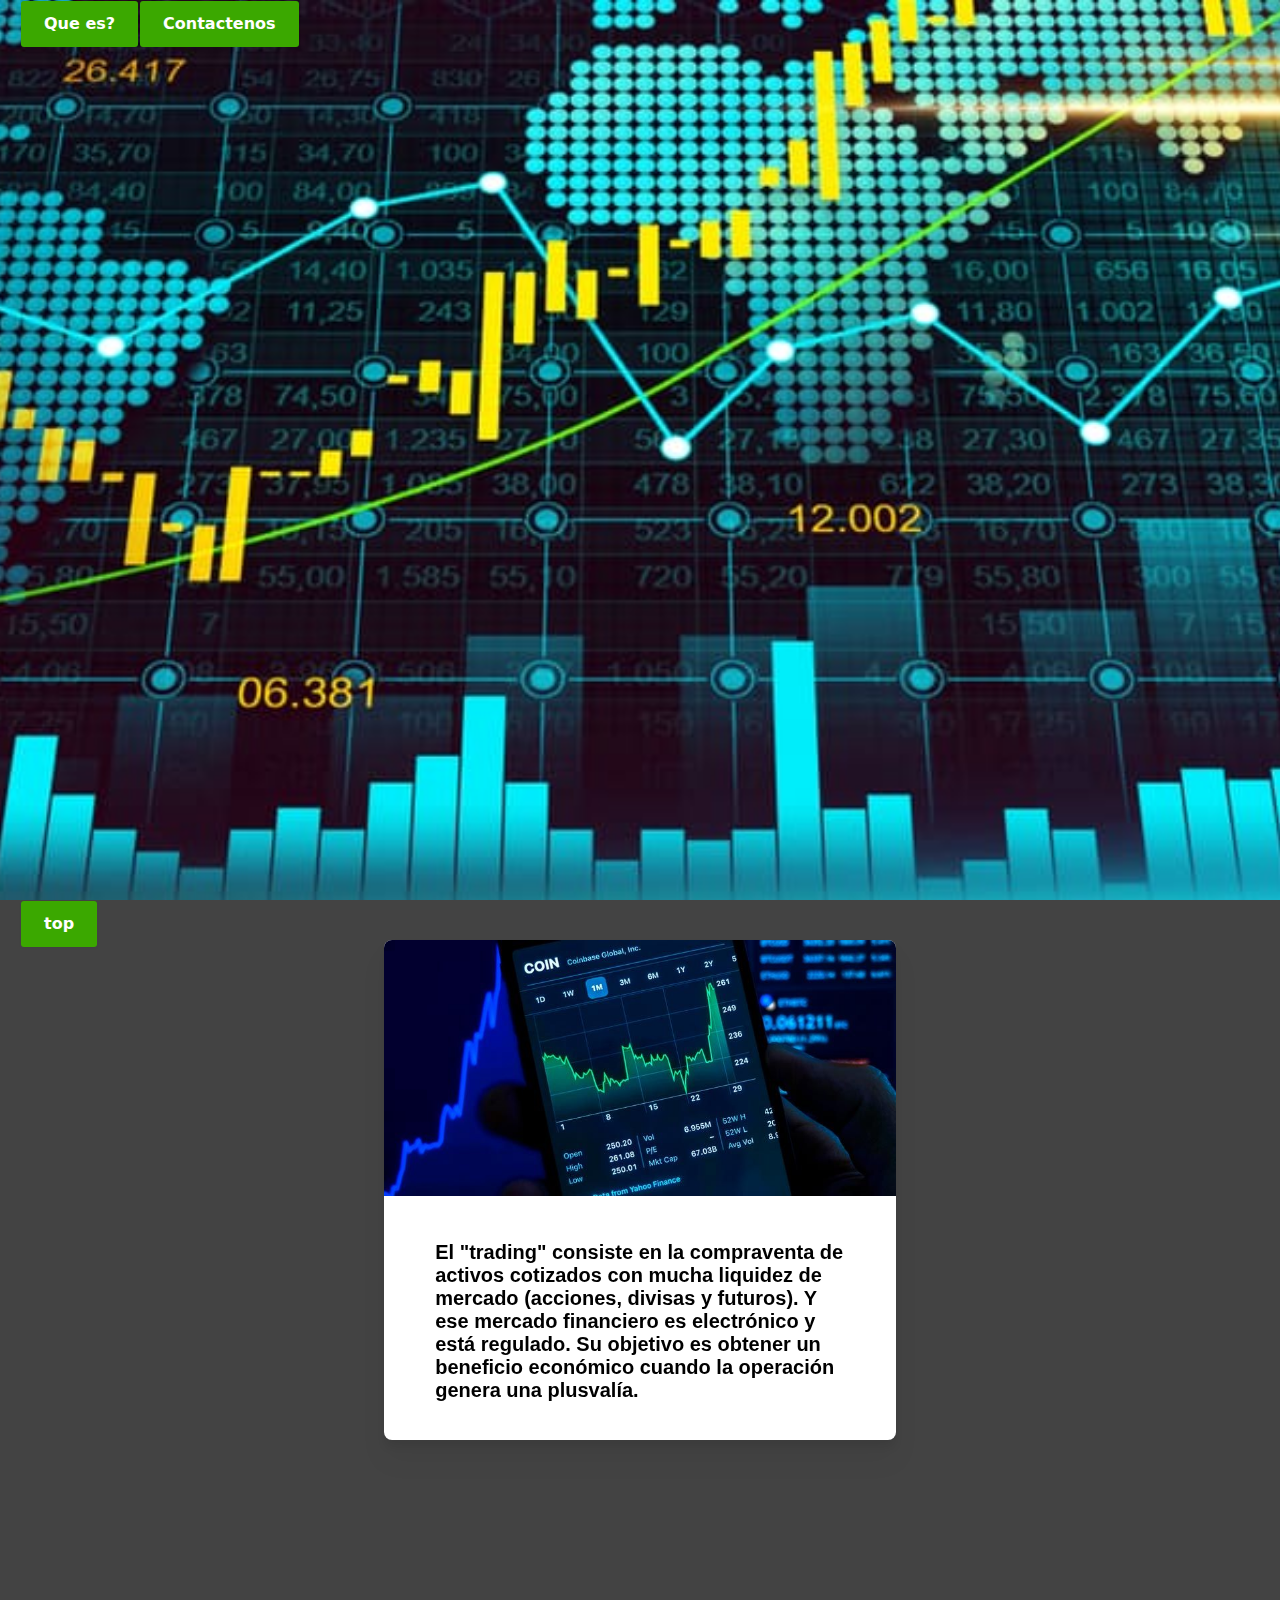
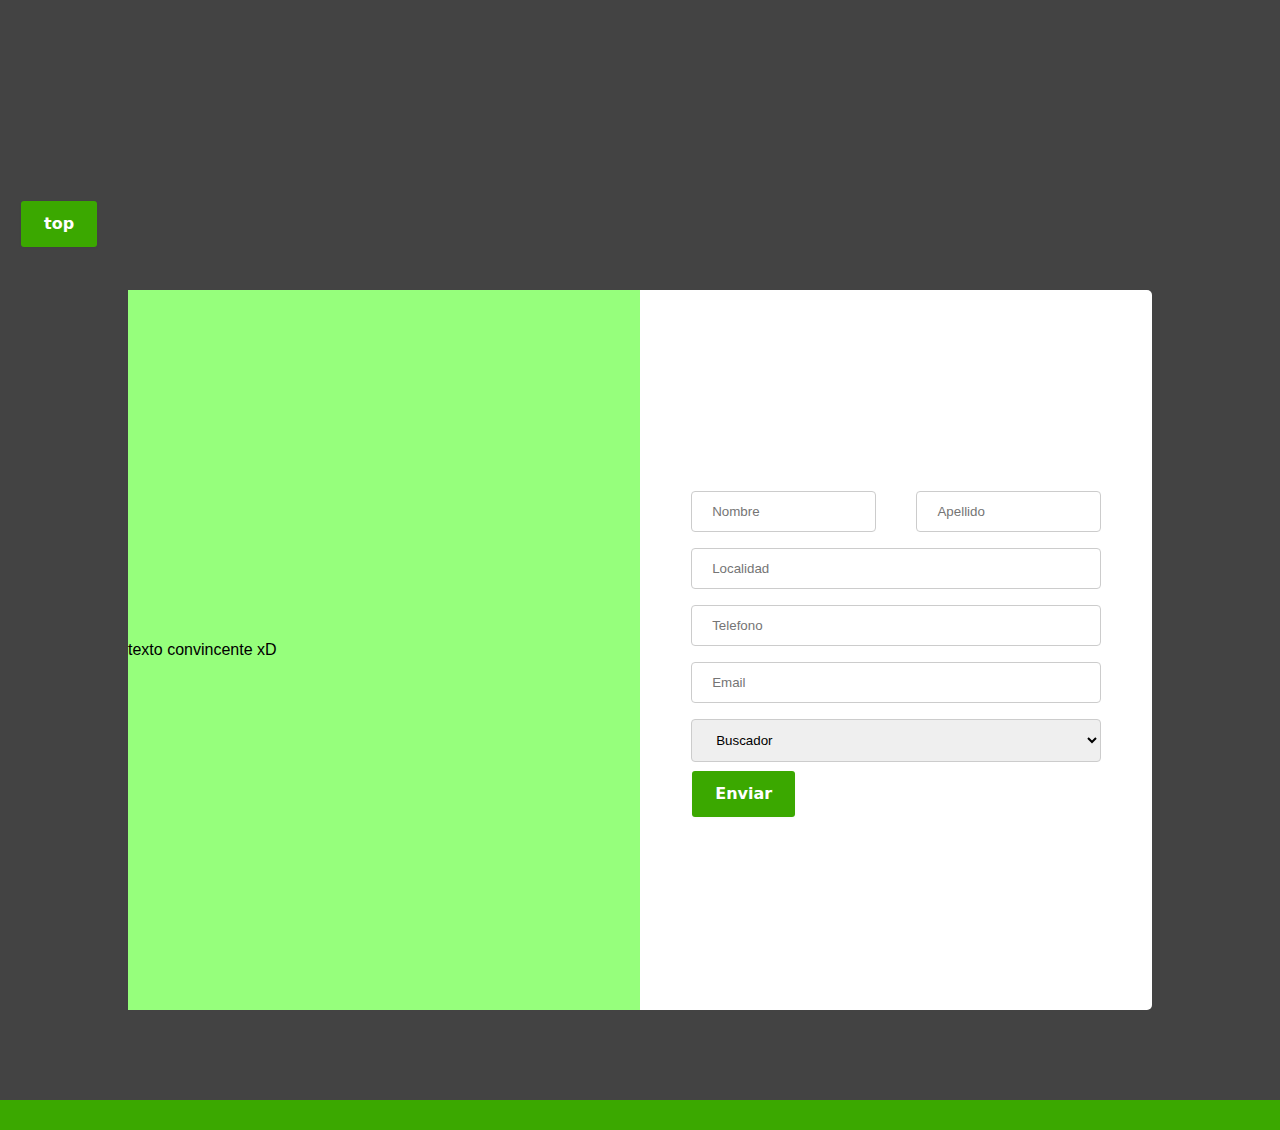
==== index.html @ 992c227d "v1" ====
<!DOCTYPE html>
<html lang="en">
<head>
    <meta charset="UTF-8">
    <meta http-equiv="X-UA-Compatible" content="IE=edge">
    <meta name="viewport" content="width=device-width, initial-scale=1.0">
    <meta name="description" content="">
    <meta name="keywords" content="HTML, CSS">
    <meta name="author" content="Leonardo Couñago Arballo">
    <title>Document</title>
    <link rel="stylesheet" href="style.css">
    <link rel="stylesheet" href="https://cdnjs.cloudflare.com/ajax/libs/font-awesome/6.2.0/css/all.min.css" integrity="sha512-xh6O/CkQoPOWDdYTDqeRdPCVd1SpvCA9XXcUnZS2FmJNp1coAFzvtCN9BmamE+4aHK8yyUHUSCcJHgXloTyT2A==" crossorigin="anonymous" referrerpolicy="no-referrer" />
    
</head>
<body>

    <section class="sec1">
        <div class="btn-container">
            <a href="#sec2" class="button-5">Que es?</a>
            <a href="#sec3" class="button-5">Contactenos</a>
        </div>
        <div></div>
    </section>
    <section id="sec2" class="sec2">
        <div class="btn-container">
            <a href="#top" class="button-5">top</a>
        </div>
        <div class="card-container">
            <div class="card1">
                <div class="img-container">
                    <img src="celular.jpg" alt="mercadito">
                </div>
                <div class="card-text">
                    <div class="text">
                        El "trading" consiste en la compraventa de activos cotizados con mucha liquidez de mercado (acciones, divisas y futuros). Y ese mercado financiero es electrónico y está regulado. Su objetivo es obtener un beneficio económico cuando la operación genera una plusvalía.
                    </div>
                </div>
            </div>
        </div>
    </section>
    <section id="sec3" class="sec3">
        <div class="btn-container">
            <a href="#top" class="button-5">top</a>
        </div>
        <div class="content-sec3">
            <div class="sec31">
                texto convincente xD
            </div>
            <div class="sec32">
                <form id=form action="" class="form">
                    <div>
                        <input id="nombre" class="med-input" type="text" placeholder="Nombre" required></input>
                        <input id="apellido" class="med-input" type="text" placeholder="Apellido" required></input>
                    </div>
                    <input id="localidad" class="input" type="text" placeholder="Localidad" required></input>
                    <input id="telefono" class="input" type="text" placeholder="Telefono" required></input>
                    <input id="email" class="input" type="text" placeholder="Email" required></input>
                    <select name="donde" class="input" id="donde" aria-placeholder="como nos encontraste">
                        <option value="buscador">Buscador</option>
                        <option value="publicidad">Publicidad</option>
                        <option value="mail">Mail</option>
                        <option value="otros">Otros</option>
                    </select>
                    <div class="card-container">
                        <a href="agradecimiento.html" type="submit" class="button-5">Enviar</a>  
                    </div>
                </form>
            </div>
        </div>
    </section>
    <footer class="fot">
        <a href="https://www.facebook.com/leonardo.counagoarballo"><i class="fa-brands fa-facebook svg"></i></a>
        <a href="https://web.whatsapp.com/"><i class="fa-brands fa-whatsapp svg"></i></a>
        <a href="https://github.com/leokhfm"><i class="fa-brands fa-github svg"></i></a>
        <a href="https://www.linkedin.com/in/leonardo-cou%C3%B1ago-arballo-b1a31b153/"><i class="fa-brands fa-linkedin svg"></i></a>
    </footer>
    
</body>
</html>
---- style.css ----
:root{
    --primary: #ffffff;
    --secundary:#434343;
    --terciary:#96ff7c;
    --buttom:#3ba800 ;
}
*{
    margin: 0;
    padding: 0;
    box-sizing: border-box;
    text-decoration: none;
    font-family: 'Segoe UI', Tahoma, Geneva, Verdana, sans-serif;
}

html{
    width: 100%;
    scroll-behavior: smooth;
}

section{
    width: 100%;
    height: 100vh;
}

.btn-container{
    display: flex;
    justify-content: left;
    position: absolute;
    left: 20px;
}

.btn {
    margin: 20px;
    background-color: green;
    color: #ffffff;
    width: 90px;
    height: 40px;
    text-align: center;
    filter: drop-shadow(0 20px 13px rgb(0 0 0 / 0.03)) drop-shadow(0 8px 5px rgb(0 0 0 / 0.08));
}


.sec1{
    background-image: url(abinvesting-mercado-de-capitales.jpg);
    background-repeat: no-repeat;
    background-position: center center;
    background-size: cover;
}
.sec2{
    background: var(--secundary);
}
.card-container {
    display: flex;
    justify-content: center;

}
.card1{
    background-color: var(--primary);
    width: 40%;
    height: 500px;
    border-radius: 8px;
    padding: auto;
    margin-top: 40px;
    filter: drop-shadow(0 20px 13px rgb(0 0 0 / 0.03)) drop-shadow(0 8px 5px rgb(0 0 0 / 0.08));
}
.card-text{
    width: 100%;
    height: 50%;
    display: flex;
}
.card-text .text{
    margin: auto;
    width: 80%;
    font-size: 20px;
    font-weight: 700;
}
.img-container{
    display: flex;
    text-align: center;
    overflow: hidden;
    top: 50%;
    left: 50%;
    right: 50%;
    bottom: 50%;

}
.img-container img{
    width: 100%;
    border-top-left-radius: 8px;
    border-top-right-radius: 8px;
}
.sec3{
    background: var(--secundary);
    display: flex;
}
.content-sec3{
    width: 80%;
    background-color: var(--primary);
    margin: auto;
    height: 80%;
    border-radius: 5px;
    display: flex;
    justify-content: space-around;
}
.sec31{
    display: flex;
    align-items: center;
    text-align: center;
    width: 50%;
    background-color: var(--terciary);
}
.sec32{
    display: flex;
    align-items: center;
    padding: auto;
    width: 50%;
}
.form {
    width: 80%;
    margin: auto;
}
.form div {
    display: flex;
    justify-content: space-between;
}
.form .btn {
    margin: auto;
}
.med-input{
    width: 45%;
    padding: 12px 20px;
    margin: 8px 0;
    display: inline-block;
    border: 1px solid #ccc;
    border-radius: 4px;
    box-sizing: border-box;
}
.input {
    width: 100%;
    padding: 12px 20px;
    margin: 8px 0;
    display: inline-block;
    border: 1px solid #ccc;
    border-radius: 4px;
    box-sizing: border-box;
  }
.fot{
    background: var(--buttom);
    height: 30px;
    display: flex;
    align-items: center;
}


.button-5 {
    align-items: center;
    background-clip: padding-box;
    background-color: var(--buttom);
    border: 1px solid transparent;
    border-radius: .25rem;
    box-shadow: rgba(0, 0, 0, 0.02) 0 1px 3px 0;
    box-sizing: border-box;
    color: #fff;
    cursor: pointer;
    display: inline-flex;
    font-family: system-ui,-apple-system,system-ui,"Helvetica Neue",Helvetica,Arial,sans-serif;
    font-size: 16px;
    font-weight: 600;
    justify-content: center;
    line-height: 1.25;
    margin: 0;
    min-height: 3rem;
    padding: calc(.875rem - 1px) calc(1.5rem - 1px);
    position: relative;
    text-decoration: none;
    transition: all 250ms;
    user-select: none;
    -webkit-user-select: none;
    touch-action: manipulation;
    vertical-align: baseline;
    width: auto;
}

.button-5:hover,
.button-5:focus {
    background-color: #fb8332;
    box-shadow: rgba(0, 0, 0, 0.1) 0 4px 12px;
}

.button-5:hover {
    transform: translateY(-1px);
}

.button-5:active {
    background-color: #c85000;
    box-shadow: rgba(0, 0, 0, .06) 0 2px 4px;
    transform: translateY(0);
}

.svg{
    color: #ffffff;
    font-size: 16px;
    margin-left: 10px;
}
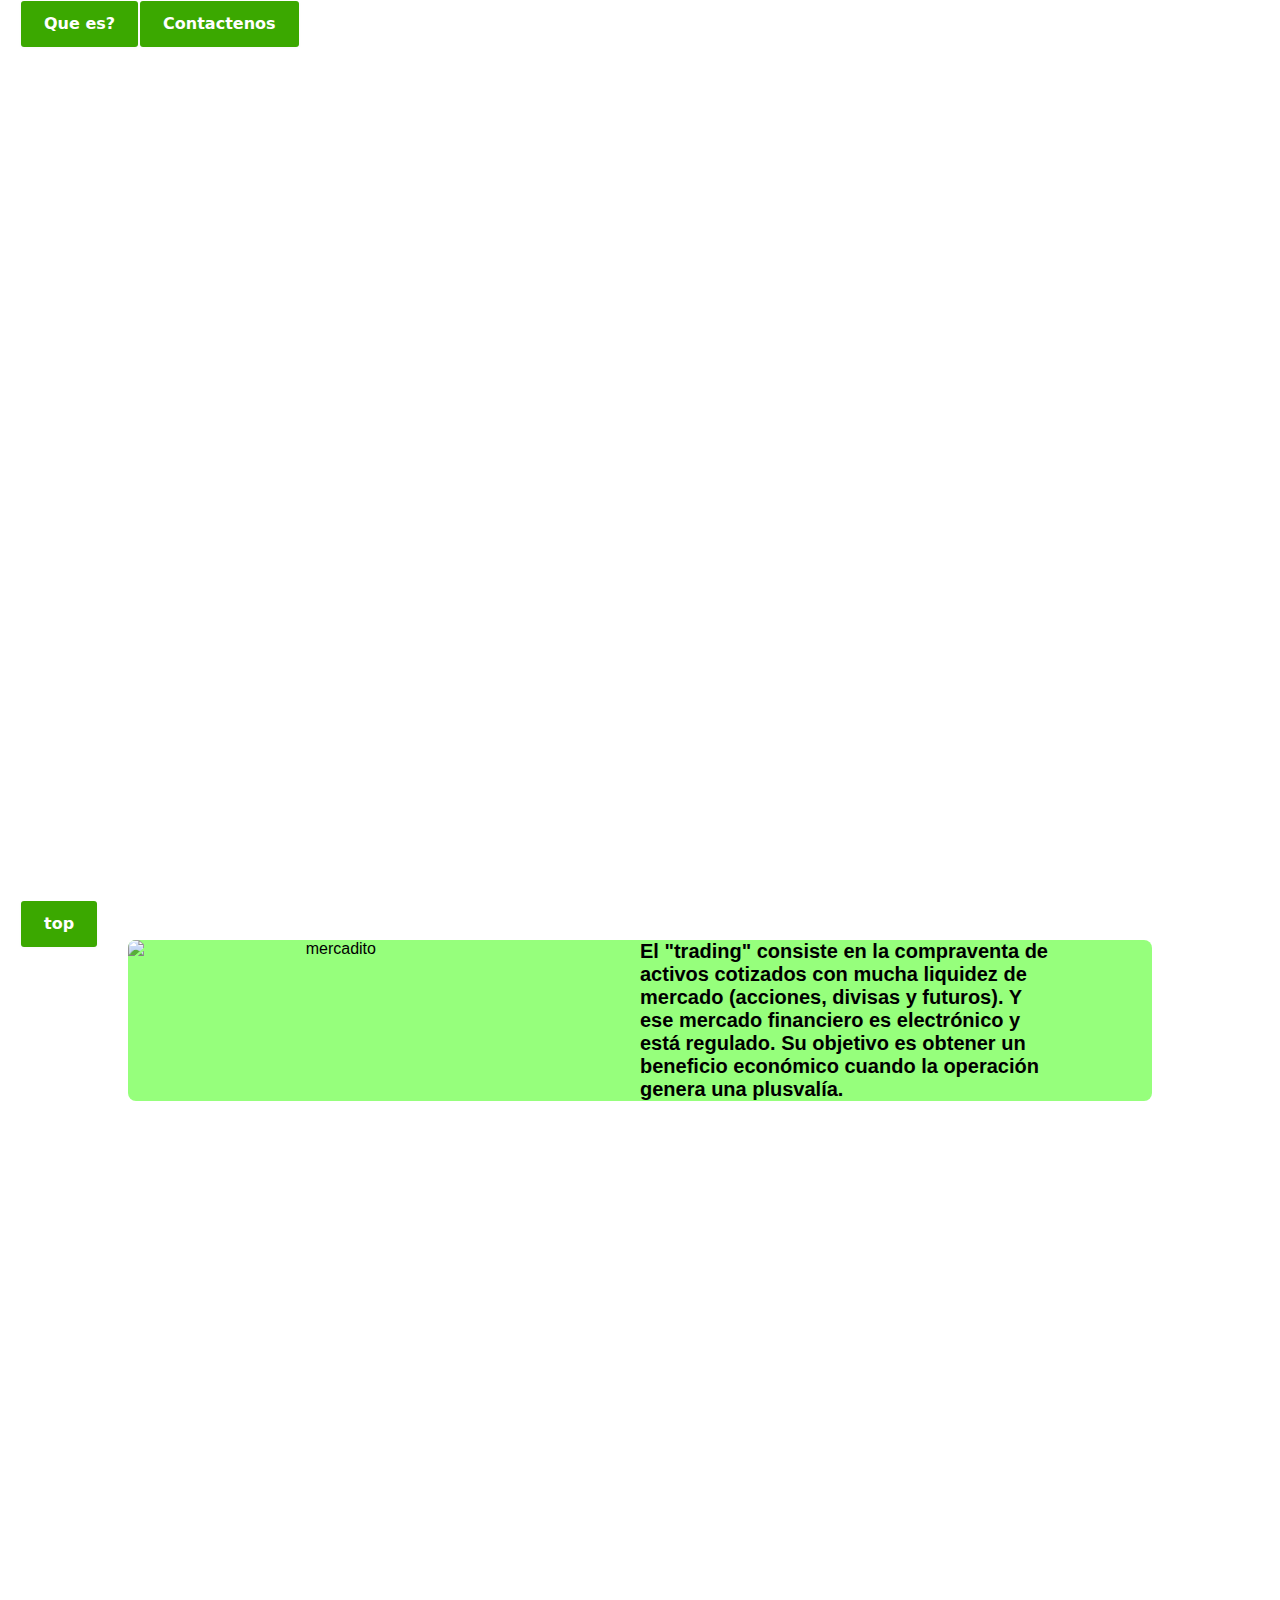
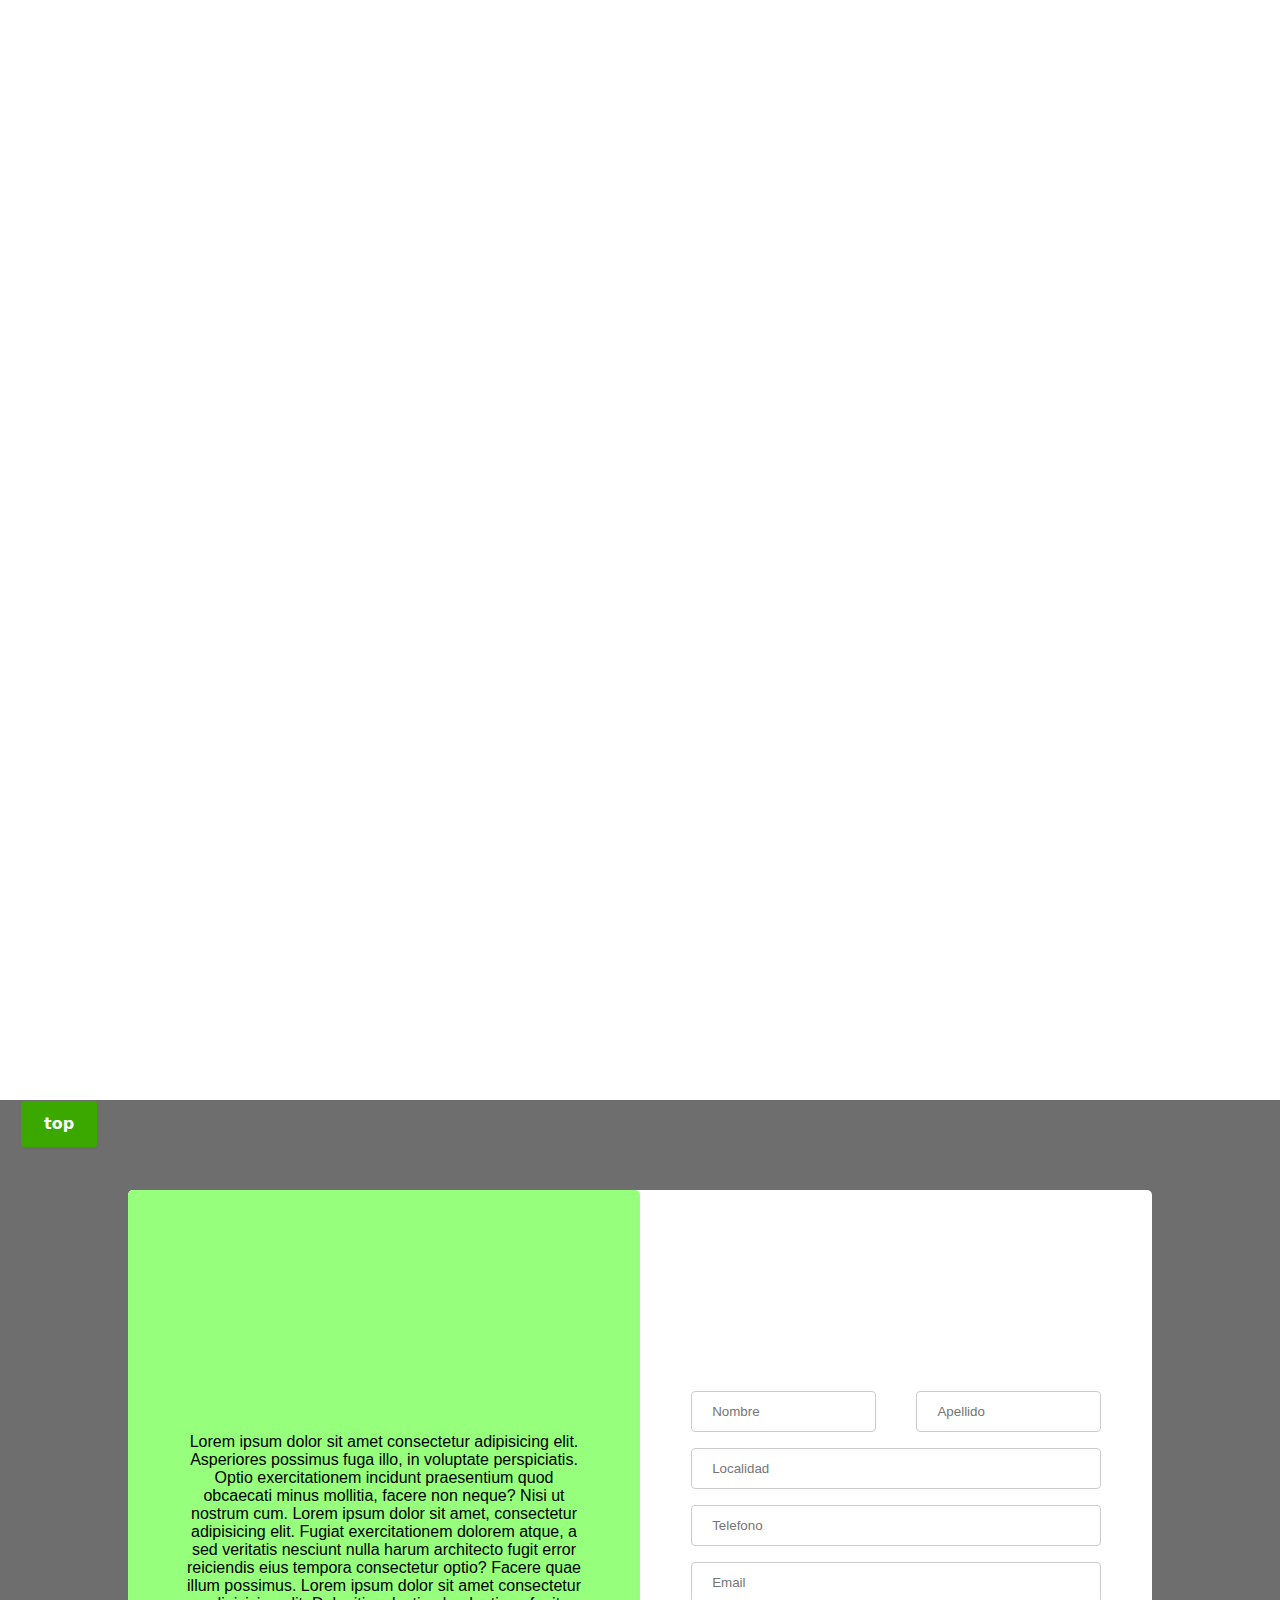
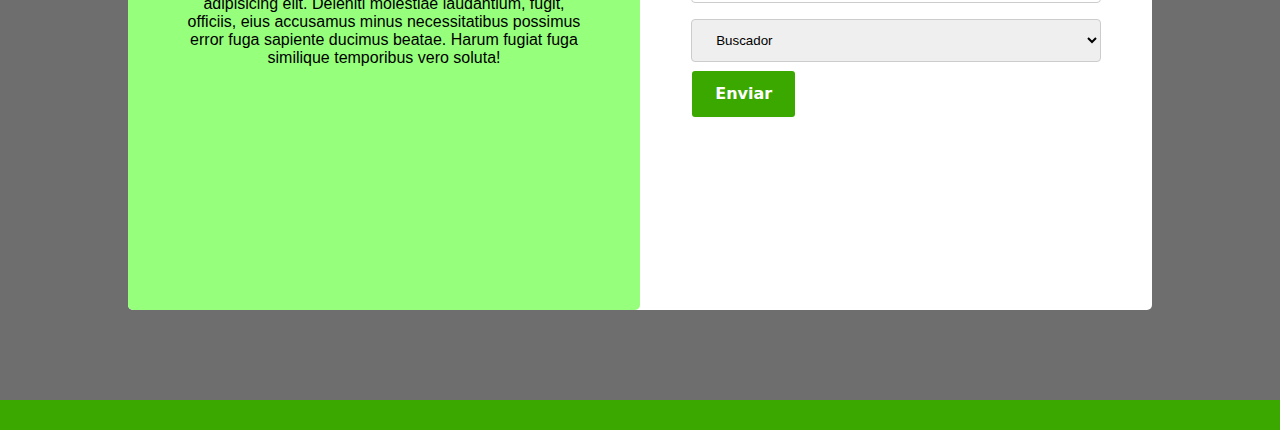
==== commit 2e0429a7: "2" ====
--- a/index.html
+++ b/index.html
@@ -8,9 +8,9 @@
     <meta name="keywords" content="HTML, CSS">
     <meta name="author" content="Leonardo Couñago Arballo">
     <title>Document</title>
-    <link rel="stylesheet" href="style.css">
+    <link rel="stylesheet" href="public\css\style.css">
     <link rel="stylesheet" href="https://cdnjs.cloudflare.com/ajax/libs/font-awesome/6.2.0/css/all.min.css" integrity="sha512-xh6O/CkQoPOWDdYTDqeRdPCVd1SpvCA9XXcUnZS2FmJNp1coAFzvtCN9BmamE+4aHK8yyUHUSCcJHgXloTyT2A==" crossorigin="anonymous" referrerpolicy="no-referrer" />
-    
+    <script src="tp2/public/js/main.js"></script>
 </head>
 <body>
 
@@ -27,24 +27,37 @@
         </div>
         <div class="card-container">
             <div class="card1">
+
                 <div class="img-container">
-                    <img src="celular.jpg" alt="mercadito">
+                    <img src="public\images\celular.jpg" alt="mercadito">
                 </div>
+
                 <div class="card-text">
                     <div class="text">
                         El "trading" consiste en la compraventa de activos cotizados con mucha liquidez de mercado (acciones, divisas y futuros). Y ese mercado financiero es electrónico y está regulado. Su objetivo es obtener un beneficio económico cuando la operación genera una plusvalía.
                     </div>
                 </div>
+                
             </div>
         </div>
     </section>
+
+    <section id="sec4" class="sec4">
+        <div id="cards">
+        </div>
+    </section>
+
     <section id="sec3" class="sec3">
         <div class="btn-container">
             <a href="#top" class="button-5">top</a>
         </div>
         <div class="content-sec3">
             <div class="sec31">
-                texto convincente xD
+                <div>
+                    Lorem ipsum dolor sit amet consectetur adipisicing elit. Asperiores possimus fuga illo, in voluptate perspiciatis. Optio exercitationem incidunt praesentium quod obcaecati minus mollitia, facere non neque? Nisi ut nostrum cum.
+                    Lorem ipsum dolor sit amet, consectetur adipisicing elit. Fugiat exercitationem dolorem atque, a sed veritatis nesciunt nulla harum architecto fugit error reiciendis eius tempora consectetur optio? Facere quae illum possimus.
+                    Lorem ipsum dolor sit amet consectetur adipisicing elit. Deleniti molestiae laudantium, fugit, officiis, eius accusamus minus necessitatibus possimus error fuga sapiente ducimus beatae. Harum fugiat fuga similique temporibus vero soluta!
+                </div>
             </div>
             <div class="sec32">
                 <form id=form action="" class="form">
